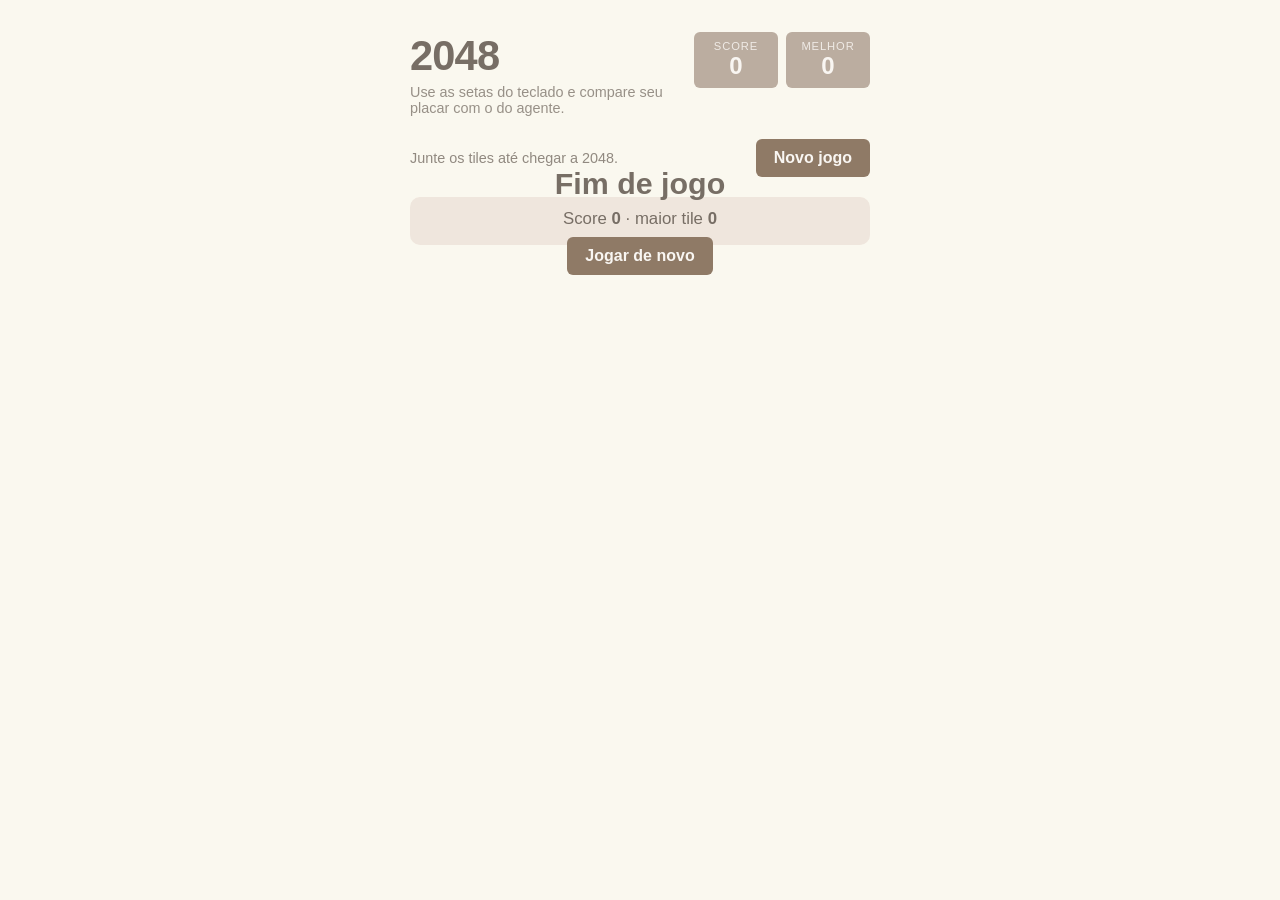
==== web/static/human.html @ f0ccb98e "feat(web): adiciona pagina de jogo humano com controle por teclado" ====
<!DOCTYPE html>
<html lang="pt-br">
<head>
  <meta charset="utf-8">
  <meta name="viewport" content="width=device-width, initial-scale=1">
  <title>2048 — Jogue você mesmo</title>
  <link rel="stylesheet" href="/css/board.css">
  <style>
    :root {
      color-scheme: light;
      --page-bg: #faf8ef;
      --ink: #776e65;
      --panel: #bbada0;
      --accent: #8f7a66;
    }

    * { box-sizing: border-box; }

    body {
      margin: 0;
      padding: 32px 16px 56px;
      background: var(--page-bg);
      color: var(--ink);
      font-family: "Segoe UI", Roboto, Helvetica, Arial, sans-serif;
    }

    main {
      width: 100%;
      max-width: 460px;
      margin: 0 auto;
    }

    header {
      display: flex;
      align-items: flex-start;
      justify-content: space-between;
      gap: 16px;
      margin-bottom: 20px;
    }

    h1 {
      margin: 0;
      font-size: 2.6rem;
      letter-spacing: -0.02em;
    }

    .subtitle {
      margin: 4px 0 0;
      font-size: 0.9rem;
      opacity: 0.75;
    }

    .scores {
      display: flex;
      gap: 8px;
    }

    .score-box {
      min-width: 84px;
      padding: 8px 12px;
      background: var(--panel);
      border-radius: 6px;
      color: #f9f6f2;
      text-align: center;
    }

    .score-box span {
      display: block;
      font-size: 0.7rem;
      text-transform: uppercase;
      letter-spacing: 0.08em;
      opacity: 0.85;
    }

    .score-box strong {
      font-size: 1.5rem;
    }

    .controls {
      display: flex;
      align-items: center;
      justify-content: space-between;
      gap: 16px;
      margin-bottom: 16px;
    }

    .hint {
      font-size: 0.9rem;
      opacity: 0.8;
    }

    button {
      padding: 10px 18px;
      border: 0;
      border-radius: 6px;
      background: var(--accent);
      color: #f9f6f2;
      font-size: 1rem;
      font-weight: 600;
      cursor: pointer;
    }

    button:hover { filter: brightness(1.08); }

    .board-wrapper { position: relative; }

    .overlay {
      position: absolute;
      inset: 0;
      display: flex;
      flex-direction: column;
      align-items: center;
      justify-content: center;
      gap: 8px;
      padding: 24px;
      text-align: center;
      background: rgba(238, 228, 218, 0.86);
      border-radius: 10px;
      z-index: 2;
    }

    .overlay h2 {
      margin: 0;
      font-size: 1.9rem;
    }

    .overlay p { margin: 0; }

    .overlay .result { font-size: 1.05rem; }

    .overlay .reference {
      font-size: 0.9rem;
      opacity: 0.85;
      max-width: 32ch;
    }

    #status {
      margin-top: 16px;
      padding: 10px 14px;
      border-radius: 6px;
      background: #f2b179;
      color: #5c3b23;
      font-size: 0.9rem;
    }
  </style>
</head>
<body>
  <main>
    <header>
      <div>
        <h1>2048</h1>
        <p class="subtitle">Use as setas do teclado e compare seu placar com o do agente.</p>
      </div>
      <div class="scores">
        <div class="score-box">
          <span>Score</span>
          <strong id="score">0</strong>
        </div>
        <div class="score-box">
          <span>Melhor</span>
          <strong id="best">0</strong>
        </div>
      </div>
    </header>

    <div class="controls">
      <p class="hint">Junte os tiles até chegar a 2048.</p>
      <button id="new-game" type="button">Novo jogo</button>
    </div>

    <div class="board-wrapper">
      <div id="board"></div>
      <div class="overlay" id="game-over" hidden>
        <h2>Fim de jogo</h2>
        <p class="result">Score <strong id="final-score">0</strong> · maior tile <strong id="final-max-tile">0</strong></p>
        <p class="reference" id="reference" hidden></p>
        <button id="new-game-overlay" type="button">Jogar de novo</button>
      </div>
    </div>

    <p id="status" hidden></p>
  </main>

  <script type="module" src="/js/human.js"></script>
</body>
</html>
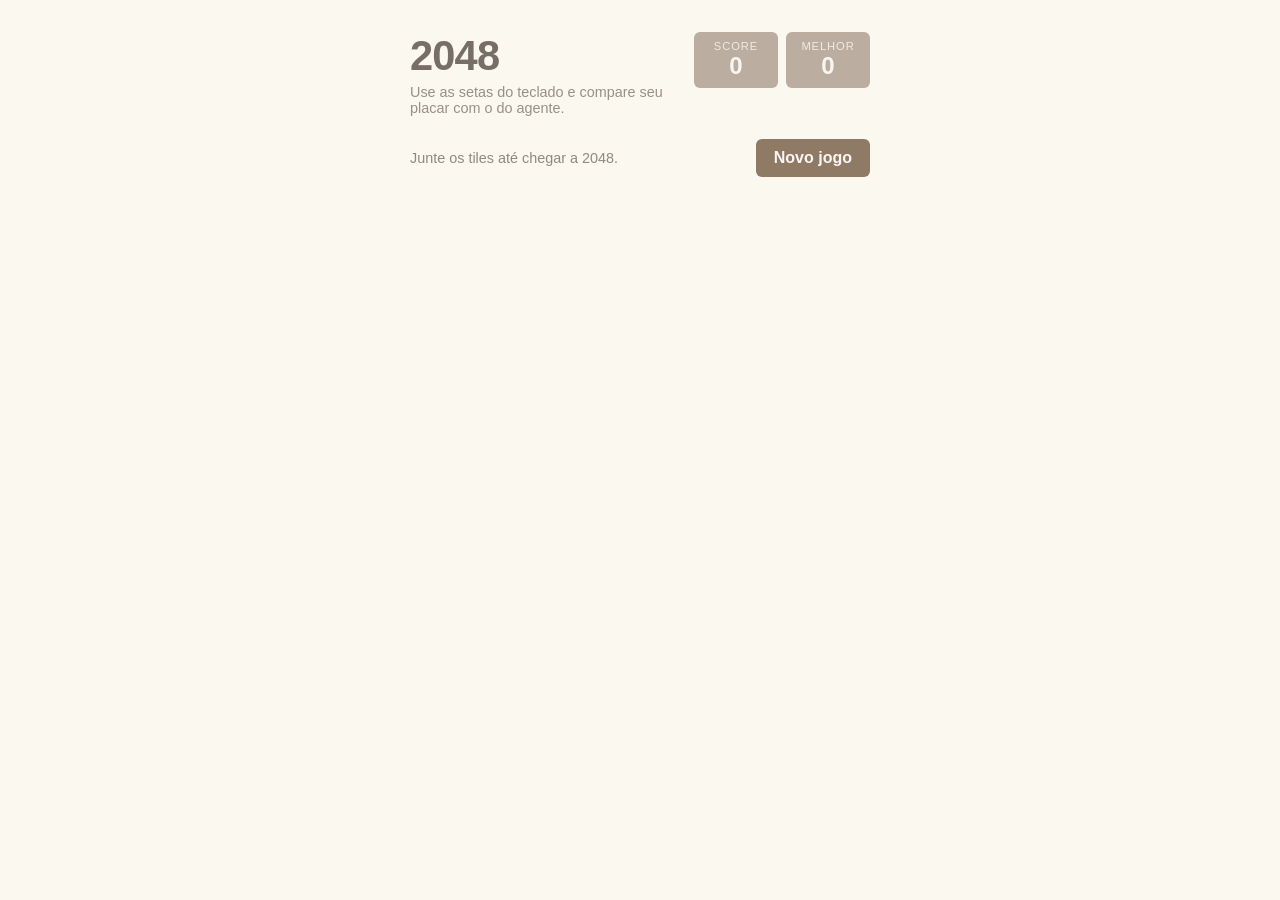
==== commit 92f90618: "fix(web): esconde o overlay de fim de jogo ao carregar a pagina" ====
--- a/web/static/human.html
+++ b/web/static/human.html
@@ -119,6 +119,8 @@
       z-index: 2;
     }
 
+    .overlay[hidden] { display: none; }
+
     .overlay h2 {
       margin: 0;
       font-size: 1.9rem;
